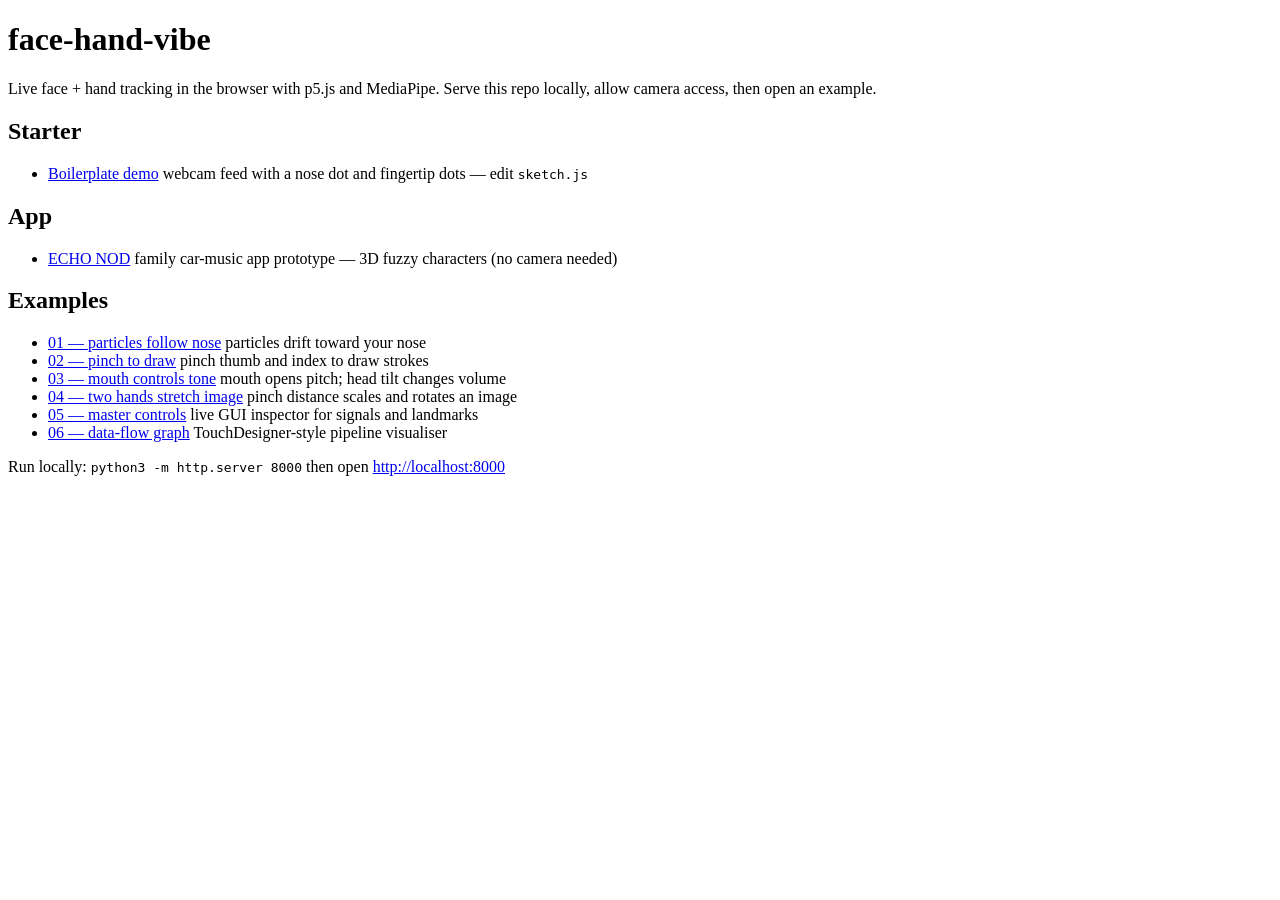
==== index.html @ c704722e "Add ECHO NOD mobile app prototype with 3D fuzzy characters Shell-fur Three.js characters (six, model" ====
<!DOCTYPE html>
<html lang="en">
<head>
  <meta charset="UTF-8" />
  <meta name="viewport" content="width=device-width, initial-scale=1.0" />
  <title>face-hand-vibe</title>
  <link rel="stylesheet" href="style.css" />
</head>
<body class="landing">
  <main class="landing-main">
    <header class="landing-header">
      <h1>face-hand-vibe</h1>
      <p class="tagline">
        Live face + hand tracking in the browser with p5.js and MediaPipe.
        Serve this repo locally, allow camera access, then open an example.
      </p>
    </header>

    <section class="landing-section">
      <h2>Starter</h2>
      <ul class="example-list">
        <li>
          <a href="starter/">Boilerplate demo</a>
          <span class="desc">webcam feed with a nose dot and fingertip dots — edit <code>sketch.js</code></span>
        </li>
      </ul>
    </section>

    <section class="landing-section">
      <h2>App</h2>
      <ul class="example-list">
        <li>
          <a href="echo-nod/">ECHO NOD</a>
          <span class="desc">family car-music app prototype — 3D fuzzy characters (no camera needed)</span>
        </li>
      </ul>
    </section>

    <section class="landing-section">
      <h2>Examples</h2>
      <ul class="example-list">
        <li>
          <a href="examples/01-particles-follow-nose/">01 — particles follow nose</a>
          <span class="desc">particles drift toward your nose</span>
        </li>
        <li>
          <a href="examples/02-pinch-to-draw/">02 — pinch to draw</a>
          <span class="desc">pinch thumb and index to draw strokes</span>
        </li>
        <li>
          <a href="examples/03-mouth-controls-tone/">03 — mouth controls tone</a>
          <span class="desc">mouth opens pitch; head tilt changes volume</span>
        </li>
        <li>
          <a href="examples/04-two-hands-stretch-image/">04 — two hands stretch image</a>
          <span class="desc">pinch distance scales and rotates an image</span>
        </li>
        <li>
          <a href="examples/05-master-controls/">05 — master controls</a>
          <span class="desc">live GUI inspector for signals and landmarks</span>
        </li>
        <li>
          <a href="examples/06-data-flow-graph/">06 — data-flow graph</a>
          <span class="desc">TouchDesigner-style pipeline visualiser</span>
        </li>
      </ul>
    </section>

    <footer class="landing-footer">
      <p>
        Run locally: <code>python3 -m http.server 8000</code> then open
        <a href="http://localhost:8000/">http://localhost:8000</a>
      </p>
    </footer>
  </main>
</body>
</html>
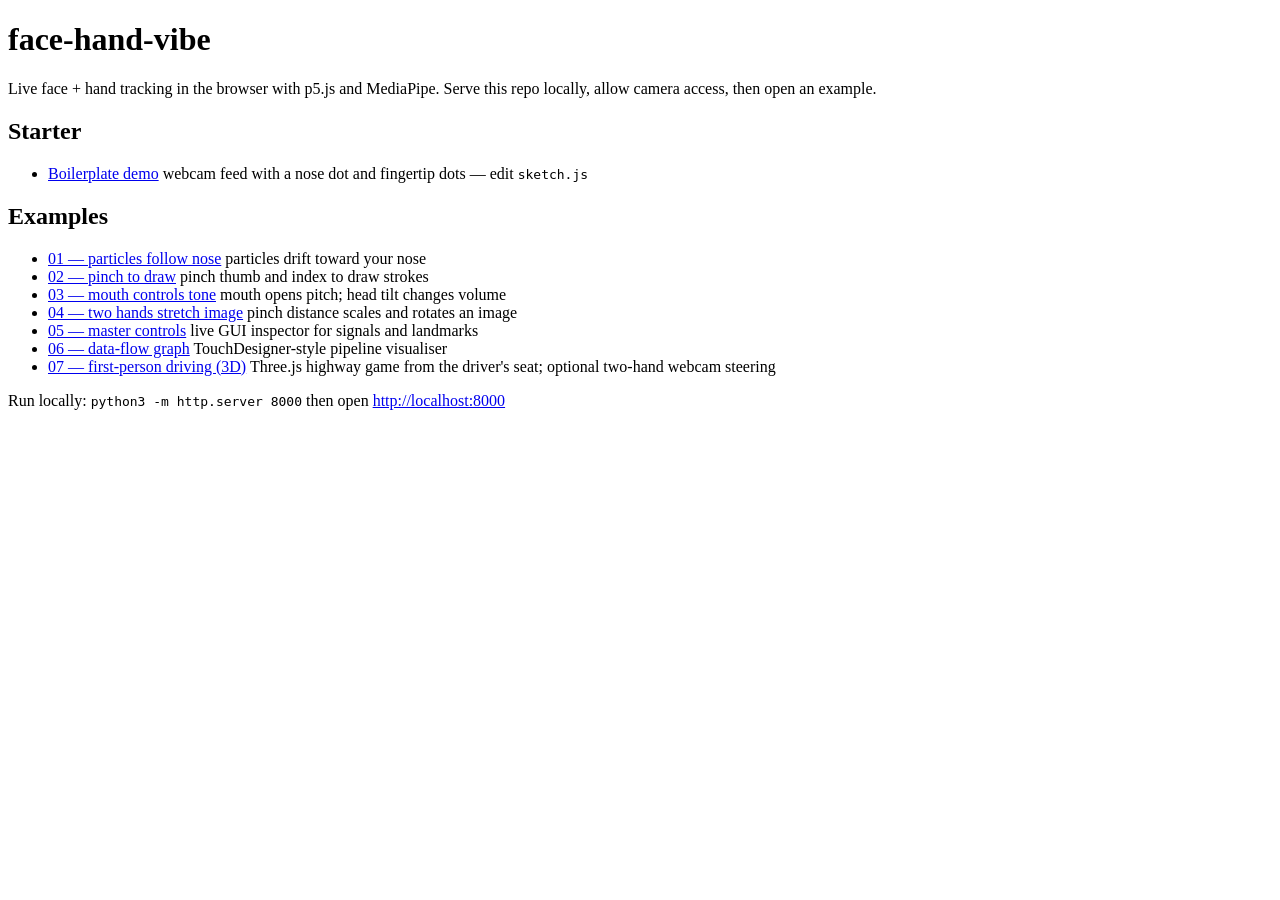
==== commit 0ff4454f: "Add 3D first-person driving game example Three.js endless highway with cockpit view, traffic, rear-v" ====
--- a/index.html
+++ b/index.html
@@ -22,16 +22,6 @@
         <li>
           <a href="starter/">Boilerplate demo</a>
           <span class="desc">webcam feed with a nose dot and fingertip dots — edit <code>sketch.js</code></span>
-        </li>
-      </ul>
-    </section>
-
-    <section class="landing-section">
-      <h2>App</h2>
-      <ul class="example-list">
-        <li>
-          <a href="echo-nod/">ECHO NOD</a>
-          <span class="desc">family car-music app prototype — 3D fuzzy characters (no camera needed)</span>
         </li>
       </ul>
     </section>
@@ -63,6 +53,10 @@
           <a href="examples/06-data-flow-graph/">06 — data-flow graph</a>
           <span class="desc">TouchDesigner-style pipeline visualiser</span>
         </li>
+        <li>
+          <a href="examples/07-first-person-driving/">07 — first-person driving (3D)</a>
+          <span class="desc">Three.js highway game from the driver's seat; optional two-hand webcam steering</span>
+        </li>
       </ul>
     </section>
 
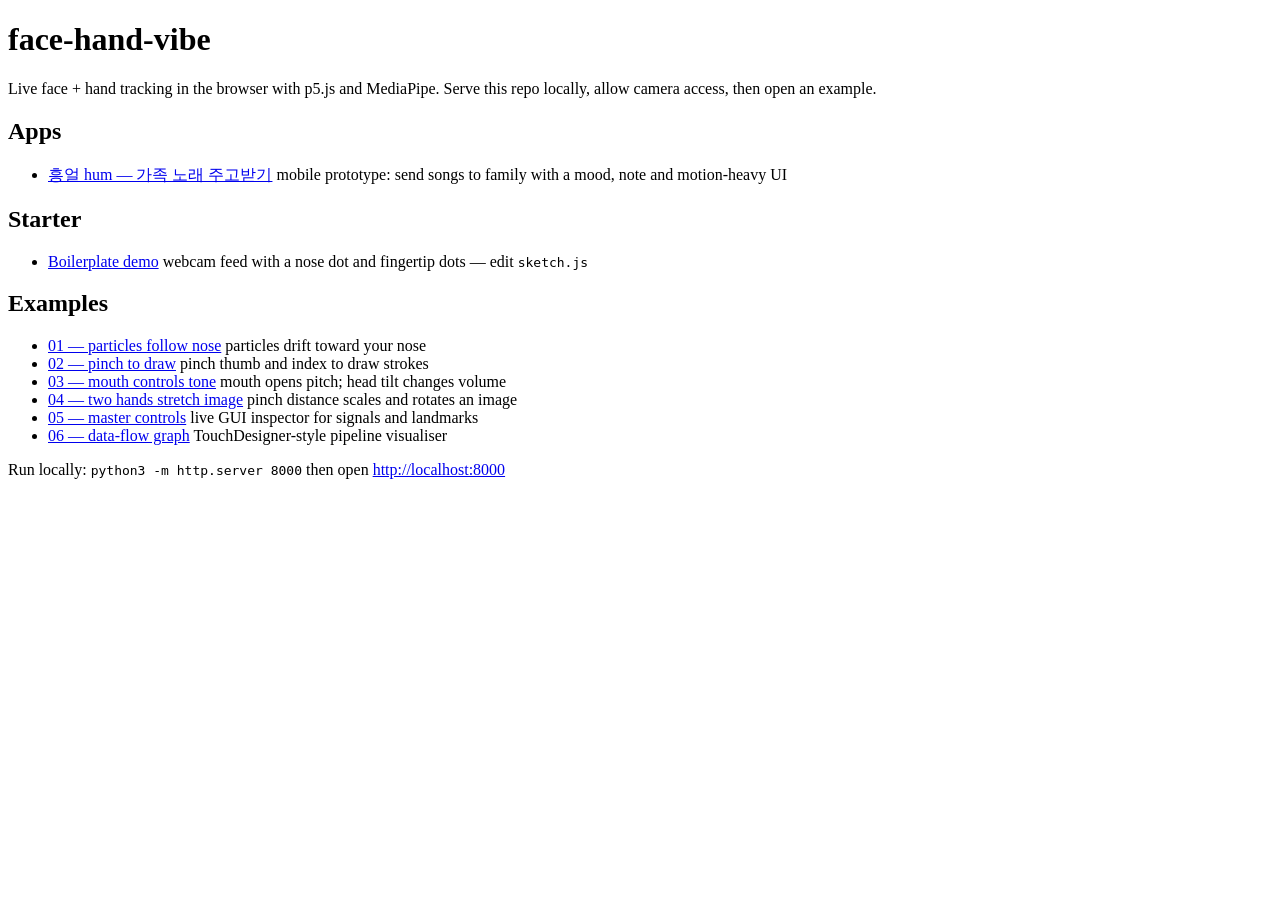
==== commit 13bdda85: "Add 흥얼 hum: family song-sharing mobile prototype Single-file web app with mood-driven gradient blobs" ====
--- a/index.html
+++ b/index.html
@@ -15,6 +15,16 @@
         Serve this repo locally, allow camera access, then open an example.
       </p>
     </header>
+
+    <section class="landing-section">
+      <h2>Apps</h2>
+      <ul class="example-list">
+        <li>
+          <a href="family-songs/">흥얼 hum — 가족 노래 주고받기</a>
+          <span class="desc">mobile prototype: send songs to family with a mood, note and motion-heavy UI</span>
+        </li>
+      </ul>
+    </section>
 
     <section class="landing-section">
       <h2>Starter</h2>
@@ -53,10 +63,6 @@
           <a href="examples/06-data-flow-graph/">06 — data-flow graph</a>
           <span class="desc">TouchDesigner-style pipeline visualiser</span>
         </li>
-        <li>
-          <a href="examples/07-first-person-driving/">07 — first-person driving (3D)</a>
-          <span class="desc">Three.js highway game from the driver's seat; optional two-hand webcam steering</span>
-        </li>
       </ul>
     </section>
 
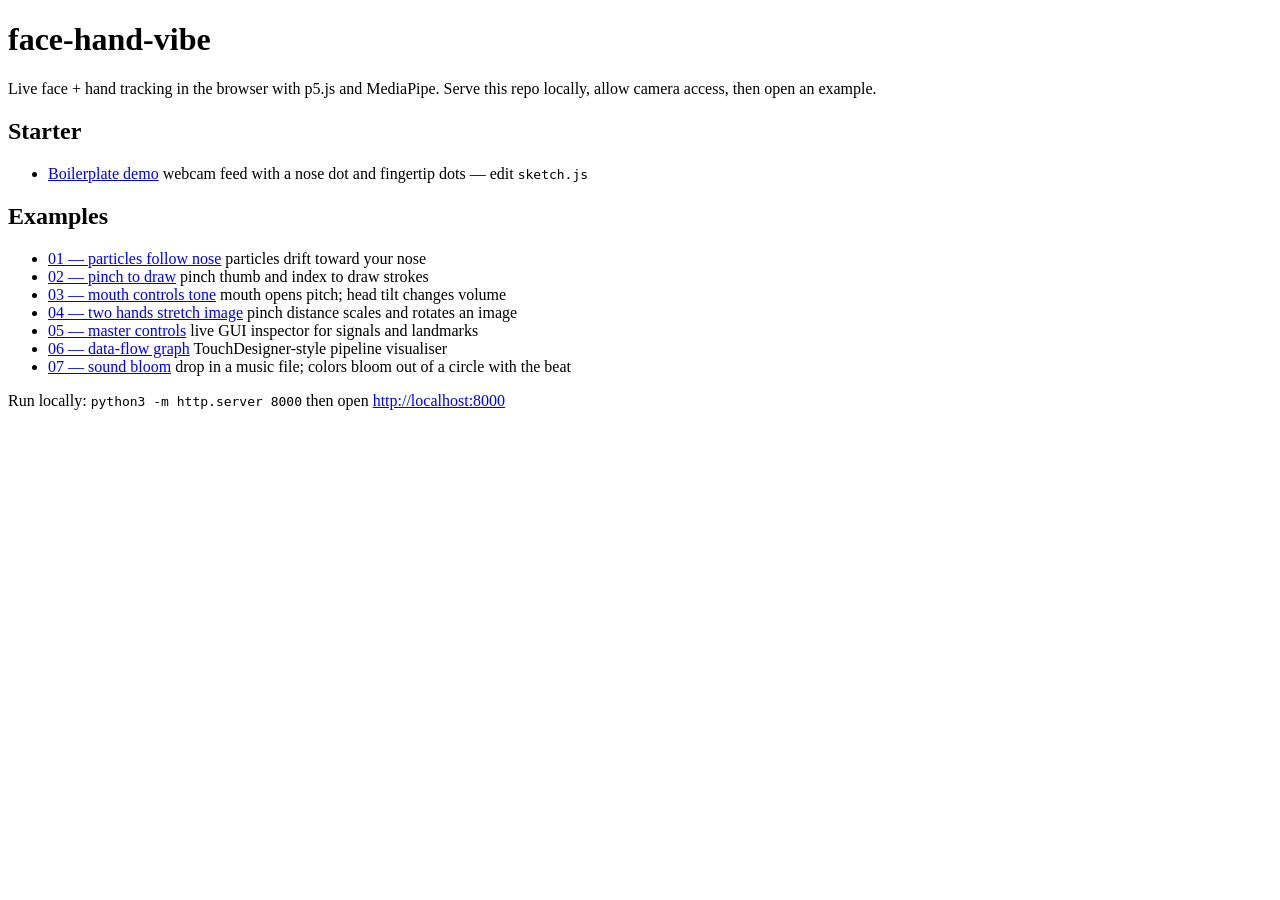
==== commit ad3ab3e9: "Add 07-sound-bloom: audio-reactive radial visualiser Drop in an audio file (or play the built-in dem" ====
--- a/index.html
+++ b/index.html
@@ -15,16 +15,6 @@
         Serve this repo locally, allow camera access, then open an example.
       </p>
     </header>
-
-    <section class="landing-section">
-      <h2>Apps</h2>
-      <ul class="example-list">
-        <li>
-          <a href="family-songs/">흥얼 hum — 가족 노래 주고받기</a>
-          <span class="desc">mobile prototype: send songs to family with a mood, note and motion-heavy UI</span>
-        </li>
-      </ul>
-    </section>
 
     <section class="landing-section">
       <h2>Starter</h2>
@@ -63,6 +53,10 @@
           <a href="examples/06-data-flow-graph/">06 — data-flow graph</a>
           <span class="desc">TouchDesigner-style pipeline visualiser</span>
         </li>
+        <li>
+          <a href="examples/07-sound-bloom/">07 — sound bloom</a>
+          <span class="desc">drop in a music file; colors bloom out of a circle with the beat</span>
+        </li>
       </ul>
     </section>
 
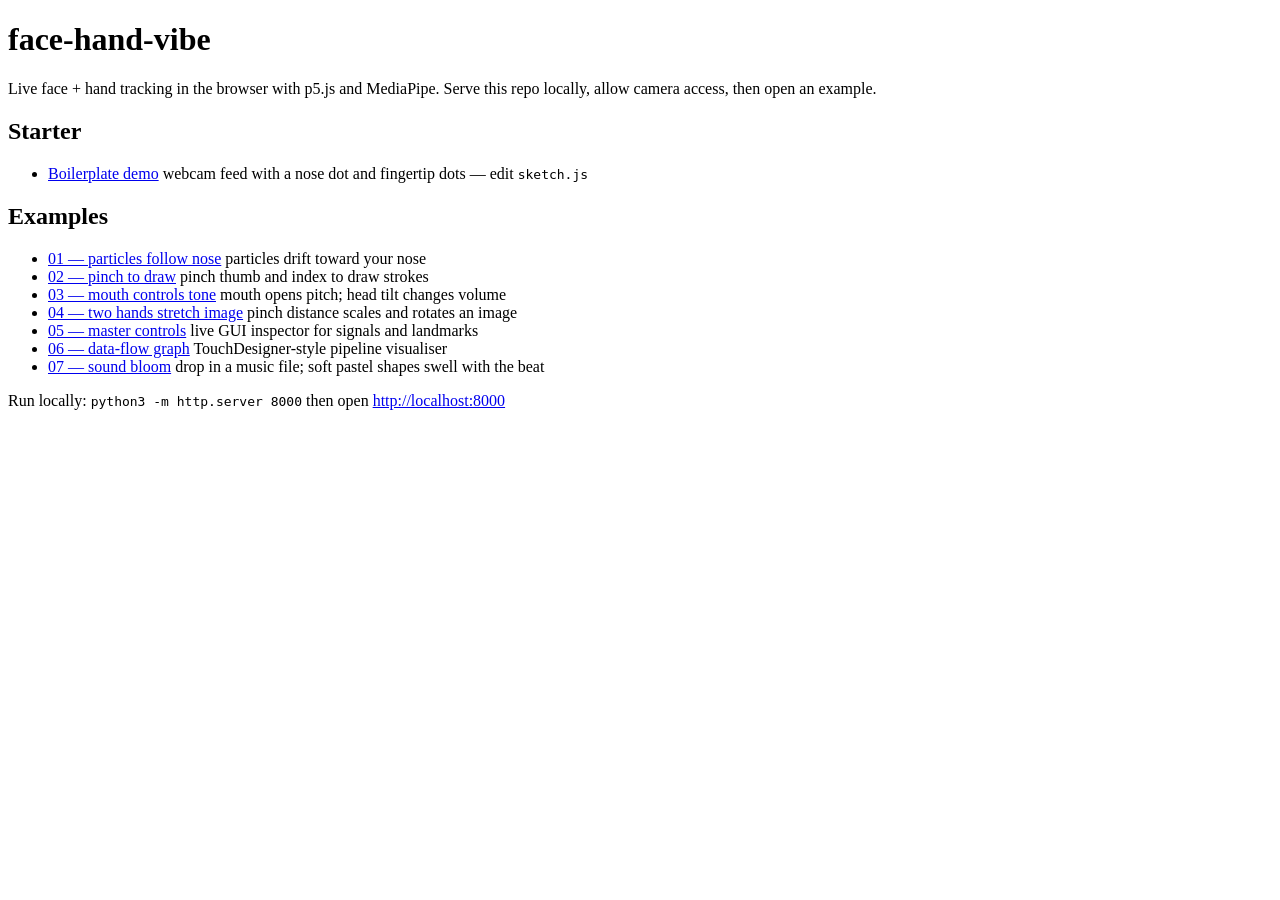
==== commit a6835221: "sound-bloom: soft pastel redesign with a new iridescent jelly mode Full-window drifting gradient bac" ====
--- a/index.html
+++ b/index.html
@@ -55,7 +55,7 @@
         </li>
         <li>
           <a href="examples/07-sound-bloom/">07 — sound bloom</a>
-          <span class="desc">drop in a music file; colors bloom out of a circle with the beat</span>
+          <span class="desc">drop in a music file; soft pastel shapes swell with the beat</span>
         </li>
       </ul>
     </section>
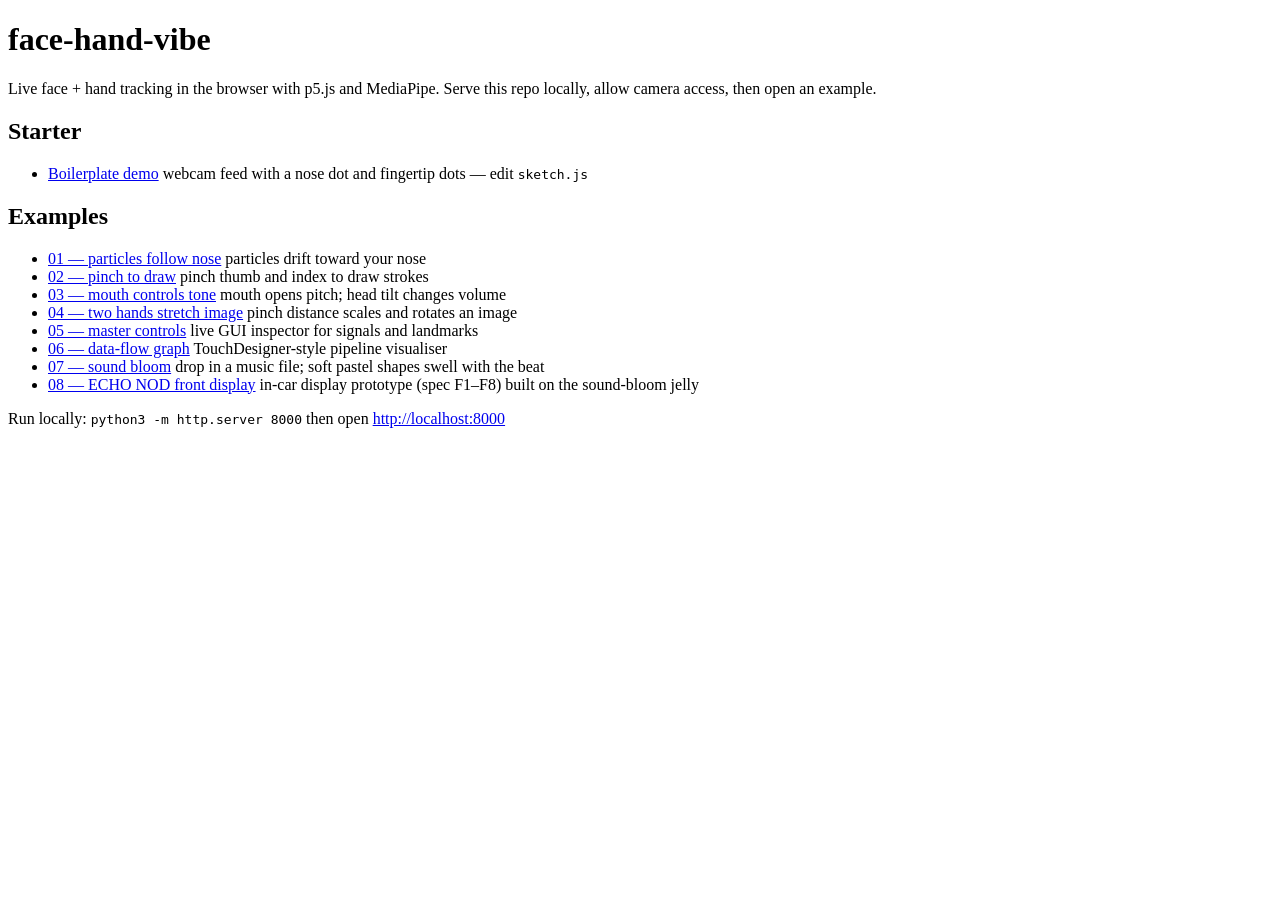
==== commit 81c26751: "Add 08-echo-nod-display: in-car front display prototype (spec F1-F8) Pastel jelly from sound-bloom t" ====
--- a/index.html
+++ b/index.html
@@ -57,6 +57,10 @@
           <a href="examples/07-sound-bloom/">07 — sound bloom</a>
           <span class="desc">drop in a music file; soft pastel shapes swell with the beat</span>
         </li>
+        <li>
+          <a href="examples/08-echo-nod-display/">08 — ECHO NOD front display</a>
+          <span class="desc">in-car display prototype (spec F1–F8) built on the sound-bloom jelly</span>
+        </li>
       </ul>
     </section>
 
